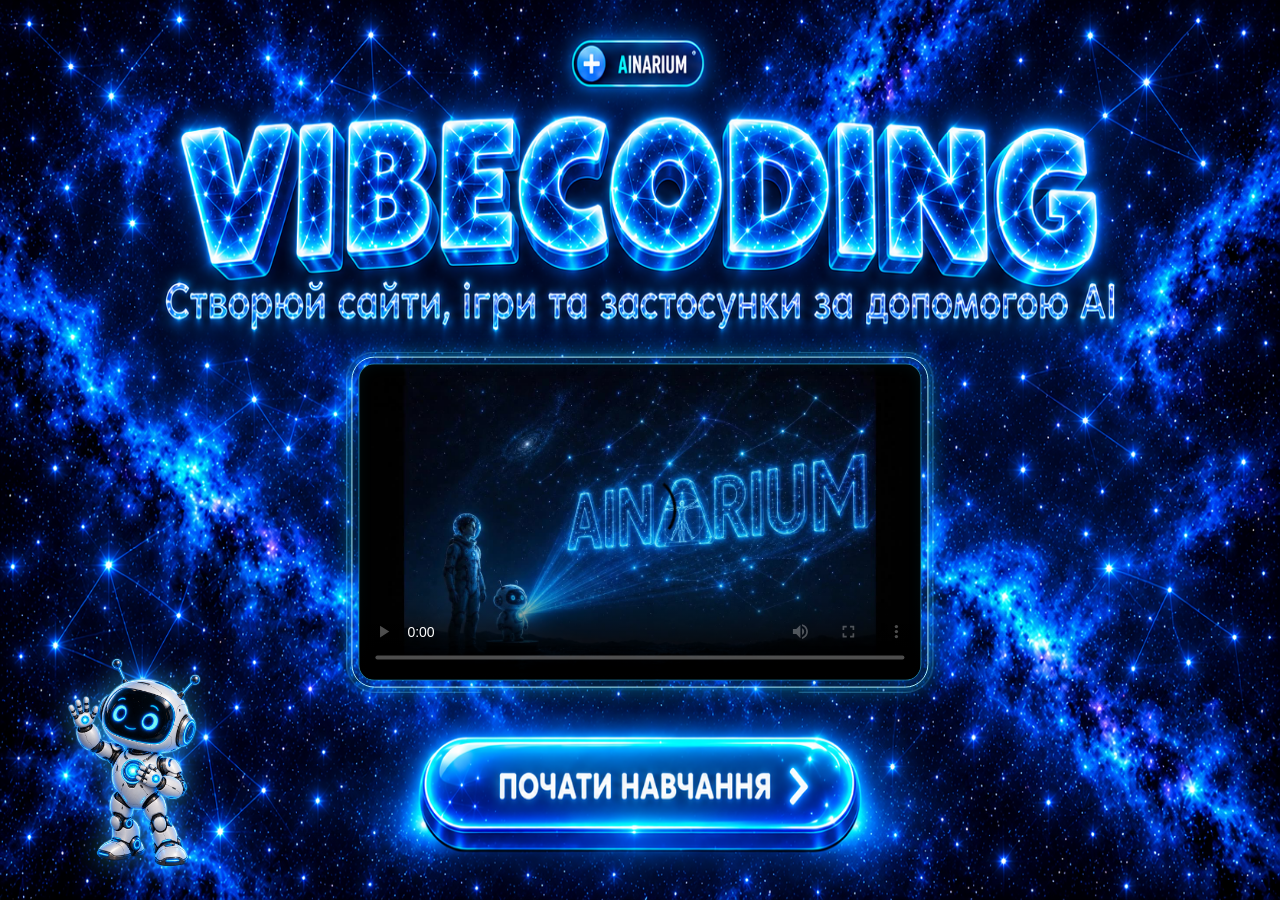
==== web-course/public/index.html @ b1223efe "Add completed web course interface and interactive finale" ====
<!DOCTYPE html>
<html lang="uk">
<head>
<meta charset="UTF-8">
<meta name="viewport" content="width=device-width, initial-scale=1.0, viewport-fit=cover">
<title>AINARIUM — Vibecoding</title>
<style>
*{box-sizing:border-box;margin:0;padding:0}
html,body{width:100%;height:100%}
body{background:#061535;color:#d4e8ff;font-family:'Segoe UI',system-ui,sans-serif}
.page{position:relative;width:100%;height:100svh;min-height:360px;overflow:hidden}
/* One painted scene contains the sky, emblem, title, subtitle and button. */
.scene{position:absolute;inset:0;width:100%;height:100%;object-fit:fill;pointer-events:none}
.video-wrap{position:absolute;left:50%;top:58%;transform:translate(-50%,-50%);width:min(44vw,calc(41svh * 16 / 9));aspect-ratio:16/9}
.video-wrap video{display:block;width:100%;height:100%;object-fit:contain;border:1px solid #37cfff88;border-radius:16px;background:#020408;box-shadow:0 0 28px #0d91c43b}
/* The transparent link follows the painted capsule in scene coordinates. */
.btn-start{position:absolute;left:32.9%;top:82%;width:34.2%;height:12.4%;border-radius:999px;text-decoration:none}
.btn-start:focus-visible{outline:3px solid #e4ffff;outline-offset:5px}
.btn-start:active{background:#d4ffff16}
@media(hover:hover){.btn-start:hover{box-shadow:0 0 28px #32eaff66}}
.sr-only{position:absolute;width:1px;height:1px;padding:0;margin:-1px;overflow:hidden;clip-path:inset(50%);white-space:nowrap;border:0}
.mob-card{display:none}
@media(max-width:800px),(max-aspect-ratio:1/1),(pointer:coarse) and (max-width:1024px){
  .page{min-height:440px}
  .video-wrap{top:45%;width:min(92vw,calc(37svh * 16 / 9))}
  .btn-start{display:none}
  .mob-card{position:absolute;top:65%;left:50%;transform:translateX(-50%);display:flex;flex-direction:column;align-items:center;gap:10px;width:min(90%,480px);padding:18px 20px;border-radius:20px;border:1px solid #37e6ff66;background:#081024b3;backdrop-filter:blur(8px);text-align:center;color:#d0e4ff}
  .mob-card .ico{font-size:30px}
  .mob-card b{display:block;font-size:18px;color:#75eeff;letter-spacing:1px}
  .mob-card p{font-size:15px;line-height:1.35;font-weight:600}
}

.video-wrap::before{content:'';position:absolute;inset:-7px;border:1px solid #abf4ff;border-radius:23px;box-shadow:0 0 0 3px #0bbcff17,0 0 25px #10cfff66,inset 0 0 20px #25cfff24;pointer-events:none}
.video-wrap::after{content:'';position:absolute;inset:-12px;border:1px solid #5fdbff66;border-radius:28px;clip-path:polygon(0 0,23% 0,23% 2%,77% 2%,77% 0,100% 0,100% 100%,77% 100%,77% 98%,23% 98%,23% 100%,0 100%);pointer-events:none}
.landing-guide{position:absolute;left:5%;bottom:3%;height:24%;width:auto;max-width:17%;object-fit:contain;filter:drop-shadow(0 0 14px #38d9ff77);pointer-events:none}
@media(max-width:800px),(max-aspect-ratio:1/1),(pointer:coarse) and (max-width:1024px){.landing-guide{height:15%;bottom:2%;left:auto;right:4%}}

/* The poster fades over the last frame without reloading the movie. */
.intro-cover{z-index:1;position:absolute;inset:0;display:grid;place-items:center;border-radius:16px;overflow:hidden;opacity:0;visibility:hidden;pointer-events:none;transition:opacity .8s ease,visibility 0s linear .8s}
.intro-cover.is-visible{opacity:1;visibility:visible;pointer-events:auto;transition:opacity .8s ease}
.intro-cover img{position:absolute;inset:0;width:100%;height:100%;object-fit:contain;background:#020408}
.intro-replay{position:relative;display:grid;place-items:center;width:72px;height:72px;border:1px solid #b5faff;border-radius:50%;background:#08324cdb;color:white;box-shadow:0 0 26px #32dfff66;cursor:pointer}
.intro-replay svg{width:27px;height:27px;margin-left:5px;fill:currentColor}
.intro-replay:focus-visible{outline:3px solid white;outline-offset:5px}
.intro-shade{position:absolute;inset:0;z-index:2;border-radius:16px;background:#020408;opacity:0;pointer-events:none}
.video-wrap.is-returning .intro-cover{transition:none}
.video-wrap.is-returning .intro-shade{transition:opacity .8s ease}
.mobile-explore{display:flex;align-items:center;justify-content:center;min-height:46px;padding:12px 18px;border:1px solid #9bf2ff;border-radius:12px;background:#126497;color:#f2fcff;font-size:18px;font-weight:650;text-decoration:none}
.mobile-explore:focus-visible{outline:3px solid #fff;outline-offset:3px}
@media(prefers-reduced-motion:reduce){.intro-cover,.intro-cover.is-visible,.video-wrap.is-returning .intro-shade{transition:none}}
</style>
</head>
<body>
<main class="page">
  <picture>
    <source media="(max-width:800px), (max-aspect-ratio:1/1), (pointer:coarse) and (max-width:1024px)" srcset="bg-mobile.png">
    <img class="scene" src="assets/landing-unified-v3.png" alt="" fetchpriority="high">
  </picture>
  <h1 class="sr-only">AINARIUM — VIBECODING</h1>
  <p class="sr-only">Створюй сайти, ігри та застосунки за допомогою AI.</p>
  <div class="video-wrap">
    <video id="introVideo" tabindex="0" controls preload="metadata" playsinline poster="assets/intro-poster.jpg" aria-label="Вступне відео AINARIUM">
      <source src="intro.mp4" type="video/mp4">
    </video>
    <div id="introCover" class="intro-cover" aria-hidden="true">
      <img src="assets/intro-poster.jpg" alt="">
      <button id="introReplay" class="intro-replay" type="button" aria-label="Переглянути вступ ще раз" disabled><svg viewBox="0 0 24 24" aria-hidden="true"><path d="M5 3v18l16-9z"/></svg></button>
    </div>
    <div id="introShade" class="intro-shade" aria-hidden="true"></div>
    <p id="introPlaybackStatus" class="sr-only" role="status"></p>
  </div>
  <a class="btn-start" href="app.html" aria-label="Почати навчання"></a>
  <div class="mob-card">
    <span class="ico" aria-hidden="true">💻</span>
    <b>НАДИХАЙСЯ НА ТЕЛЕФОНІ</b>
    <p>Переглядай ідеї та приклади. Створювати власний сайт і працювати з prompts зручніше на комп’ютері.</p>
    <a class="mobile-explore" href="app.html">Переглянути галерею ідей →</a>
  </div>
<img class="landing-guide" src="assets/ainaya-welcome.webp" alt="Айная запрошує у світ творчості">
</main>
<script src="assets/intro-playback.js?v=cinematic-v2-1" defer></script>
</body>
</html>
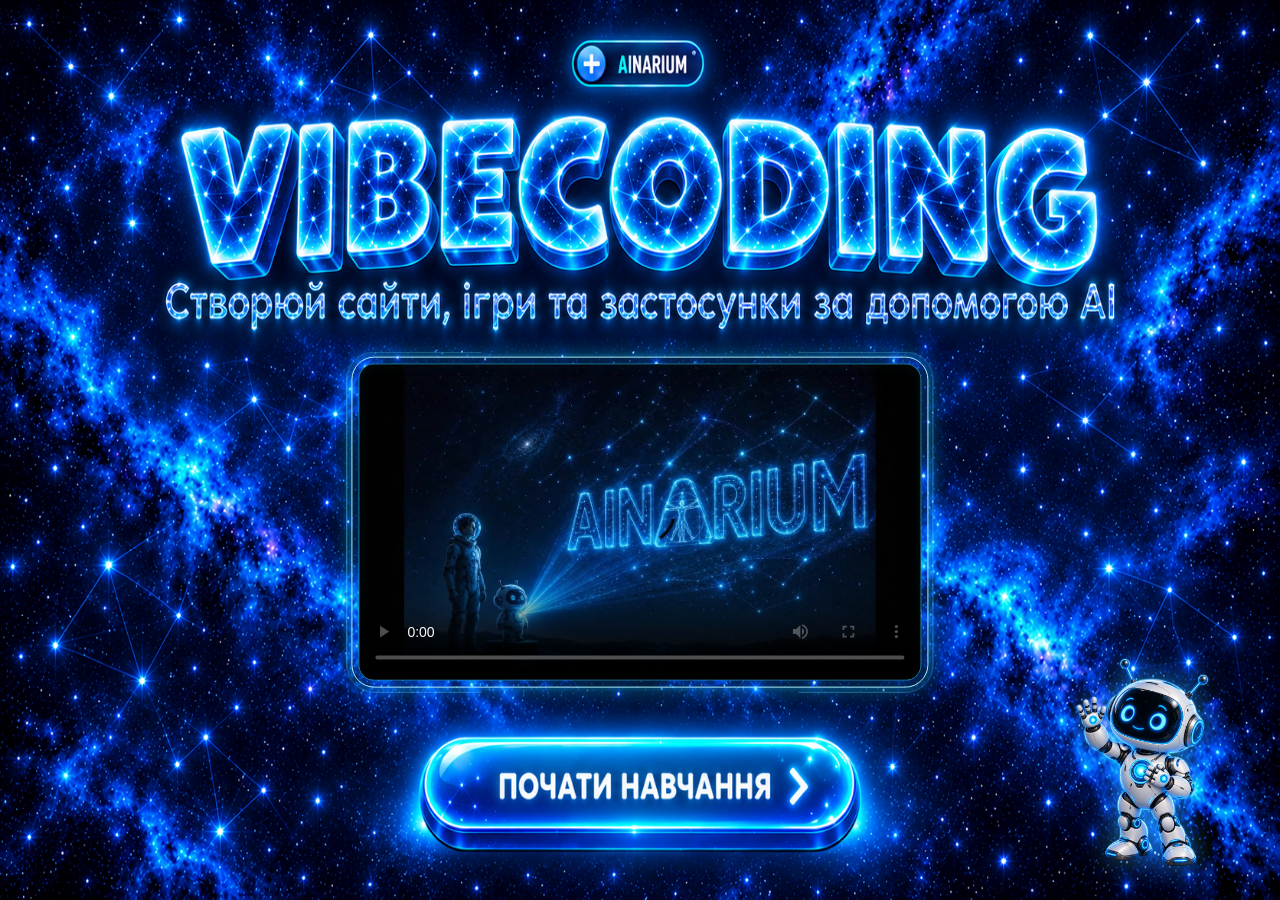
==== commit e0b90309: "Move intro Ainaya to the lower right corner" ====
--- a/web-course/public/index.html
+++ b/web-course/public/index.html
@@ -32,7 +32,7 @@
 
 .video-wrap::before{content:'';position:absolute;inset:-7px;border:1px solid #abf4ff;border-radius:23px;box-shadow:0 0 0 3px #0bbcff17,0 0 25px #10cfff66,inset 0 0 20px #25cfff24;pointer-events:none}
 .video-wrap::after{content:'';position:absolute;inset:-12px;border:1px solid #5fdbff66;border-radius:28px;clip-path:polygon(0 0,23% 0,23% 2%,77% 2%,77% 0,100% 0,100% 100%,77% 100%,77% 98%,23% 98%,23% 100%,0 100%);pointer-events:none}
-.landing-guide{position:absolute;left:5%;bottom:3%;height:24%;width:auto;max-width:17%;object-fit:contain;filter:drop-shadow(0 0 14px #38d9ff77);pointer-events:none}
+.landing-guide{position:absolute;right:5%;bottom:3%;height:24%;width:auto;max-width:17%;object-fit:contain;filter:drop-shadow(0 0 14px #38d9ff77);pointer-events:none}
 @media(max-width:800px),(max-aspect-ratio:1/1),(pointer:coarse) and (max-width:1024px){.landing-guide{height:15%;bottom:2%;left:auto;right:4%}}
 
 /* The poster fades over the last frame without reloading the movie. */
